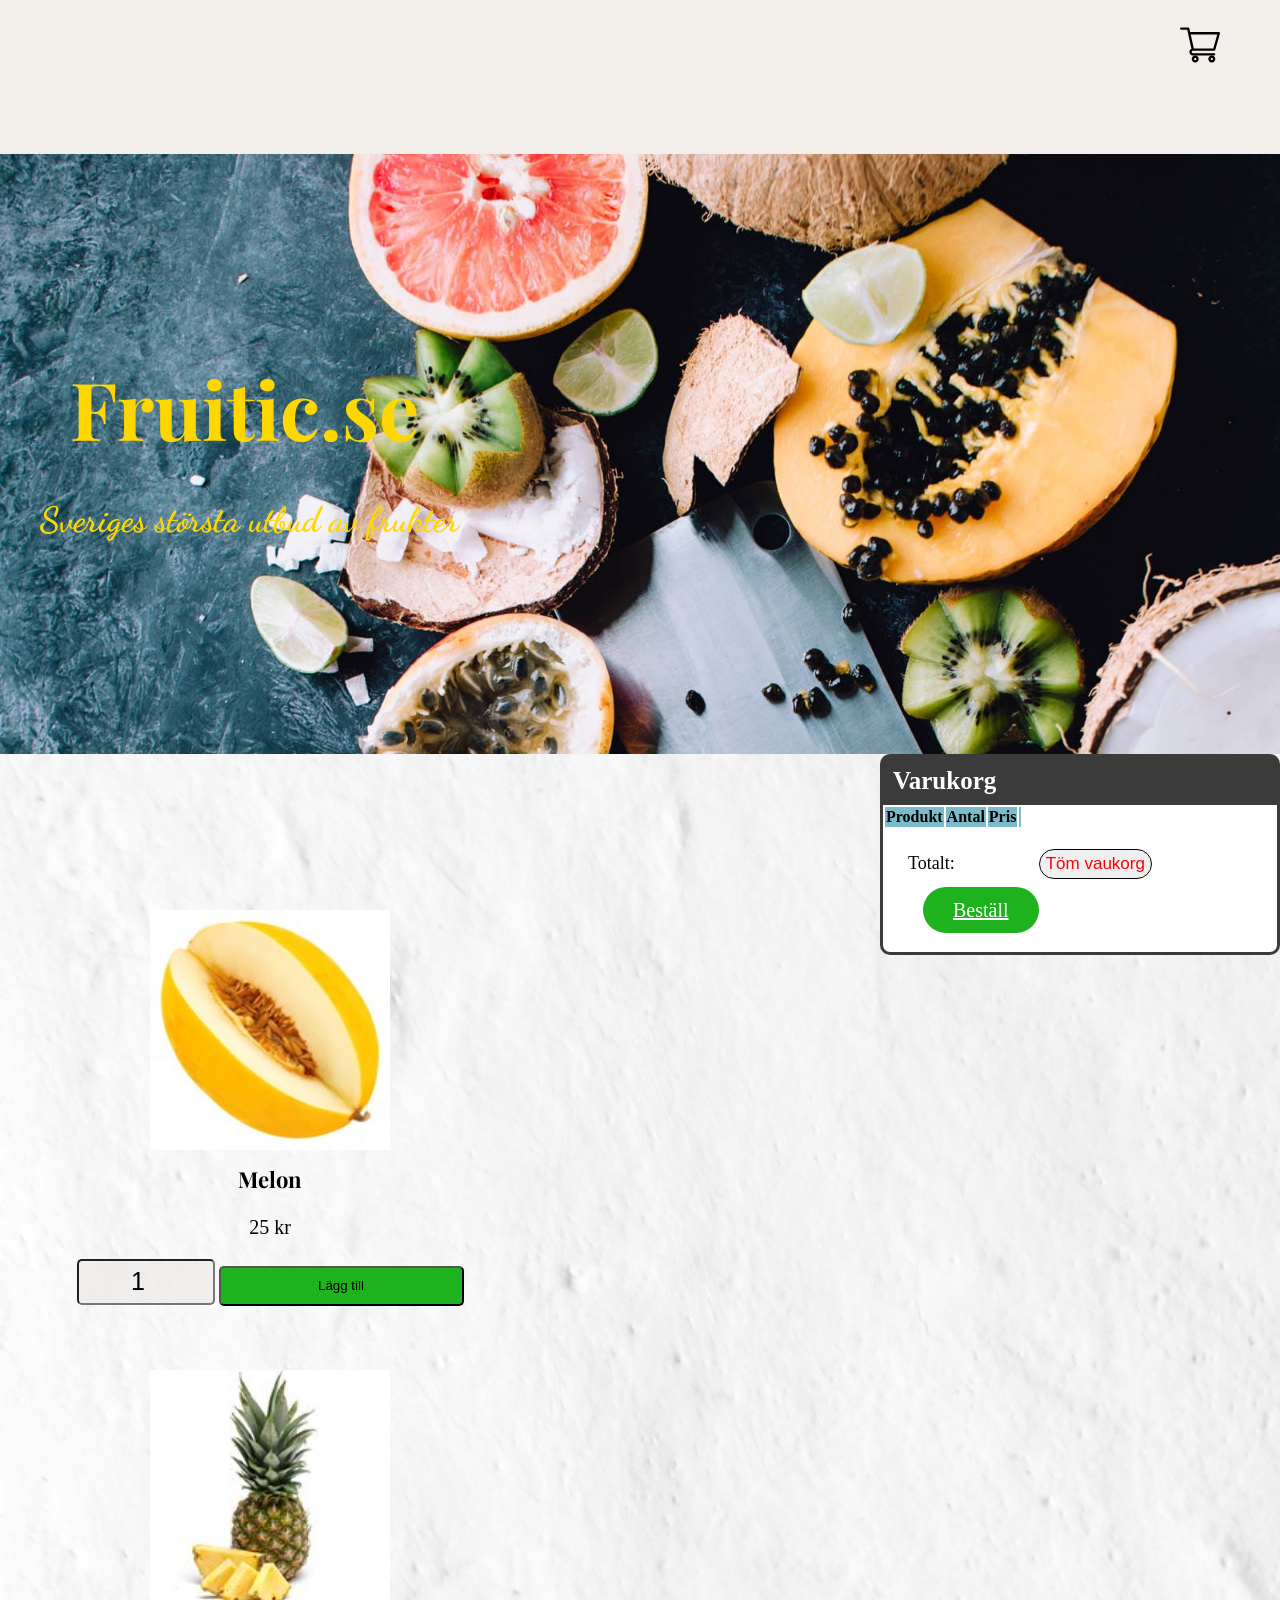
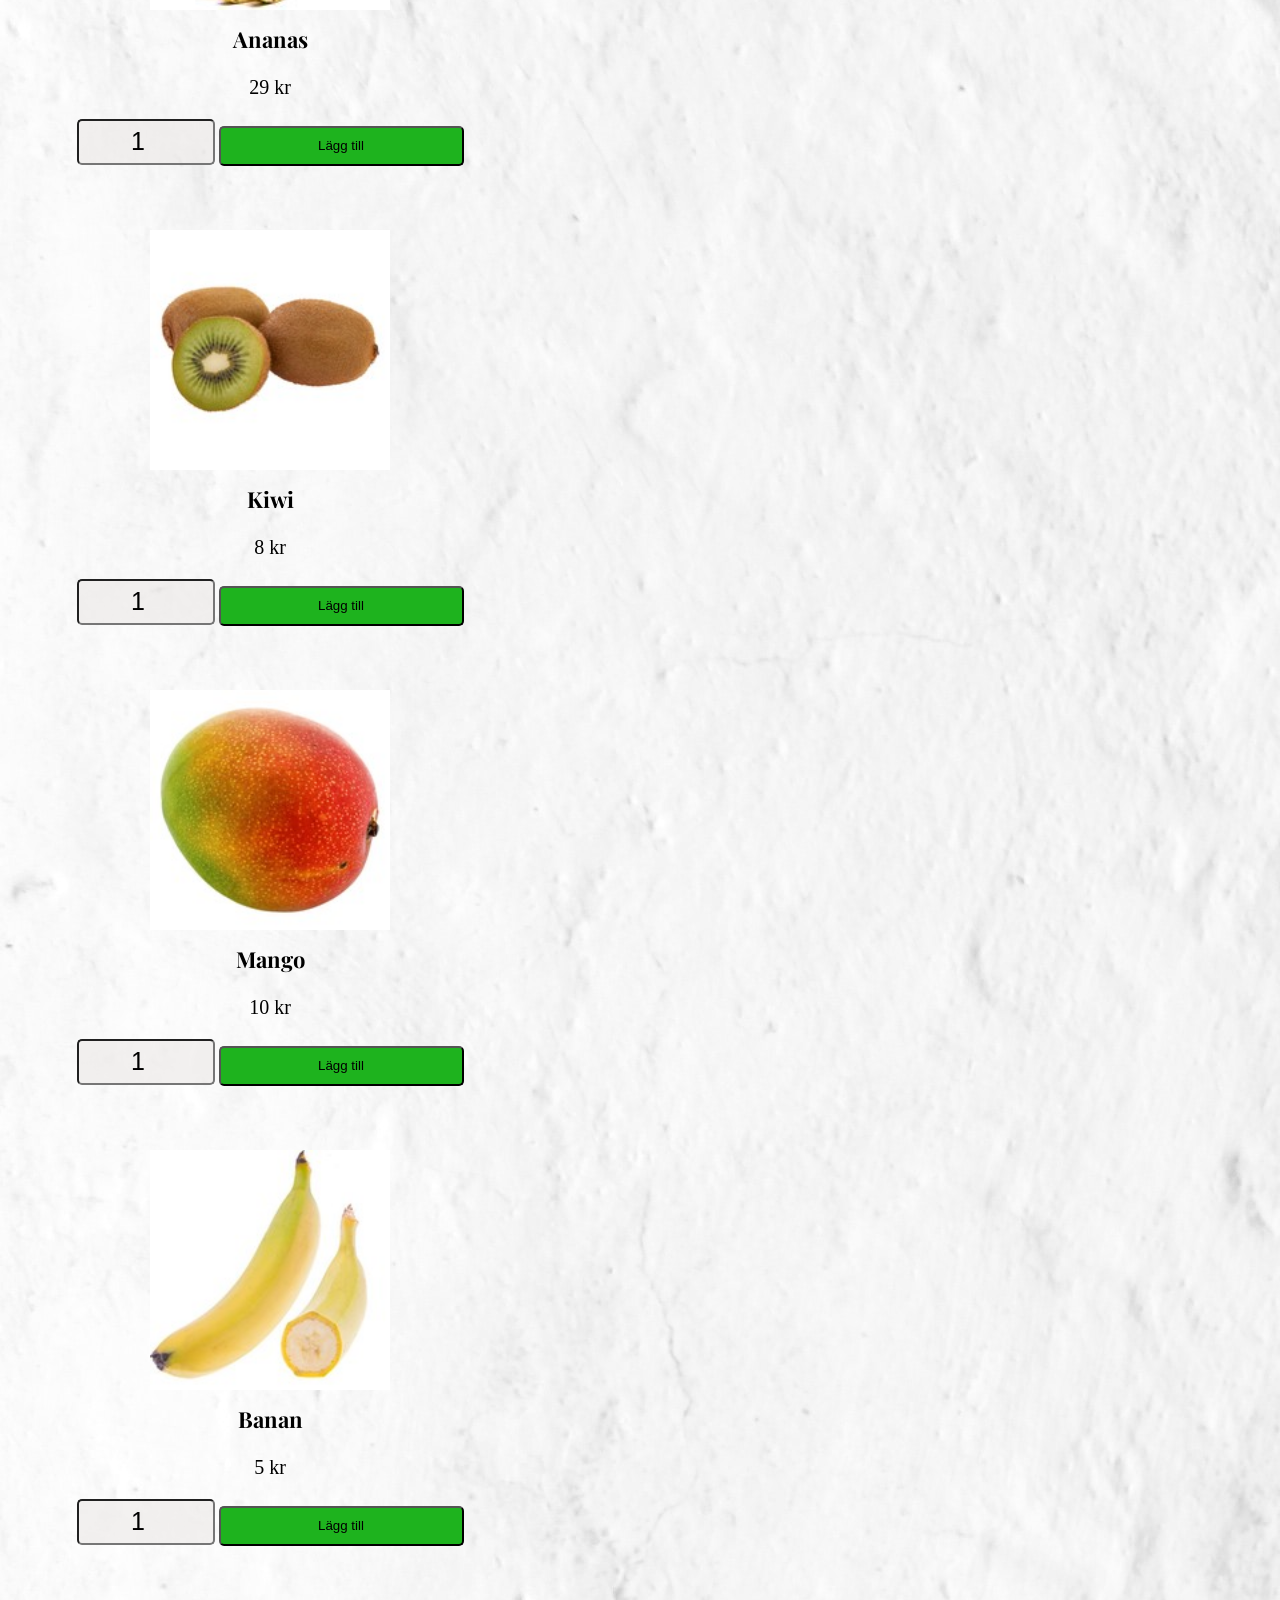
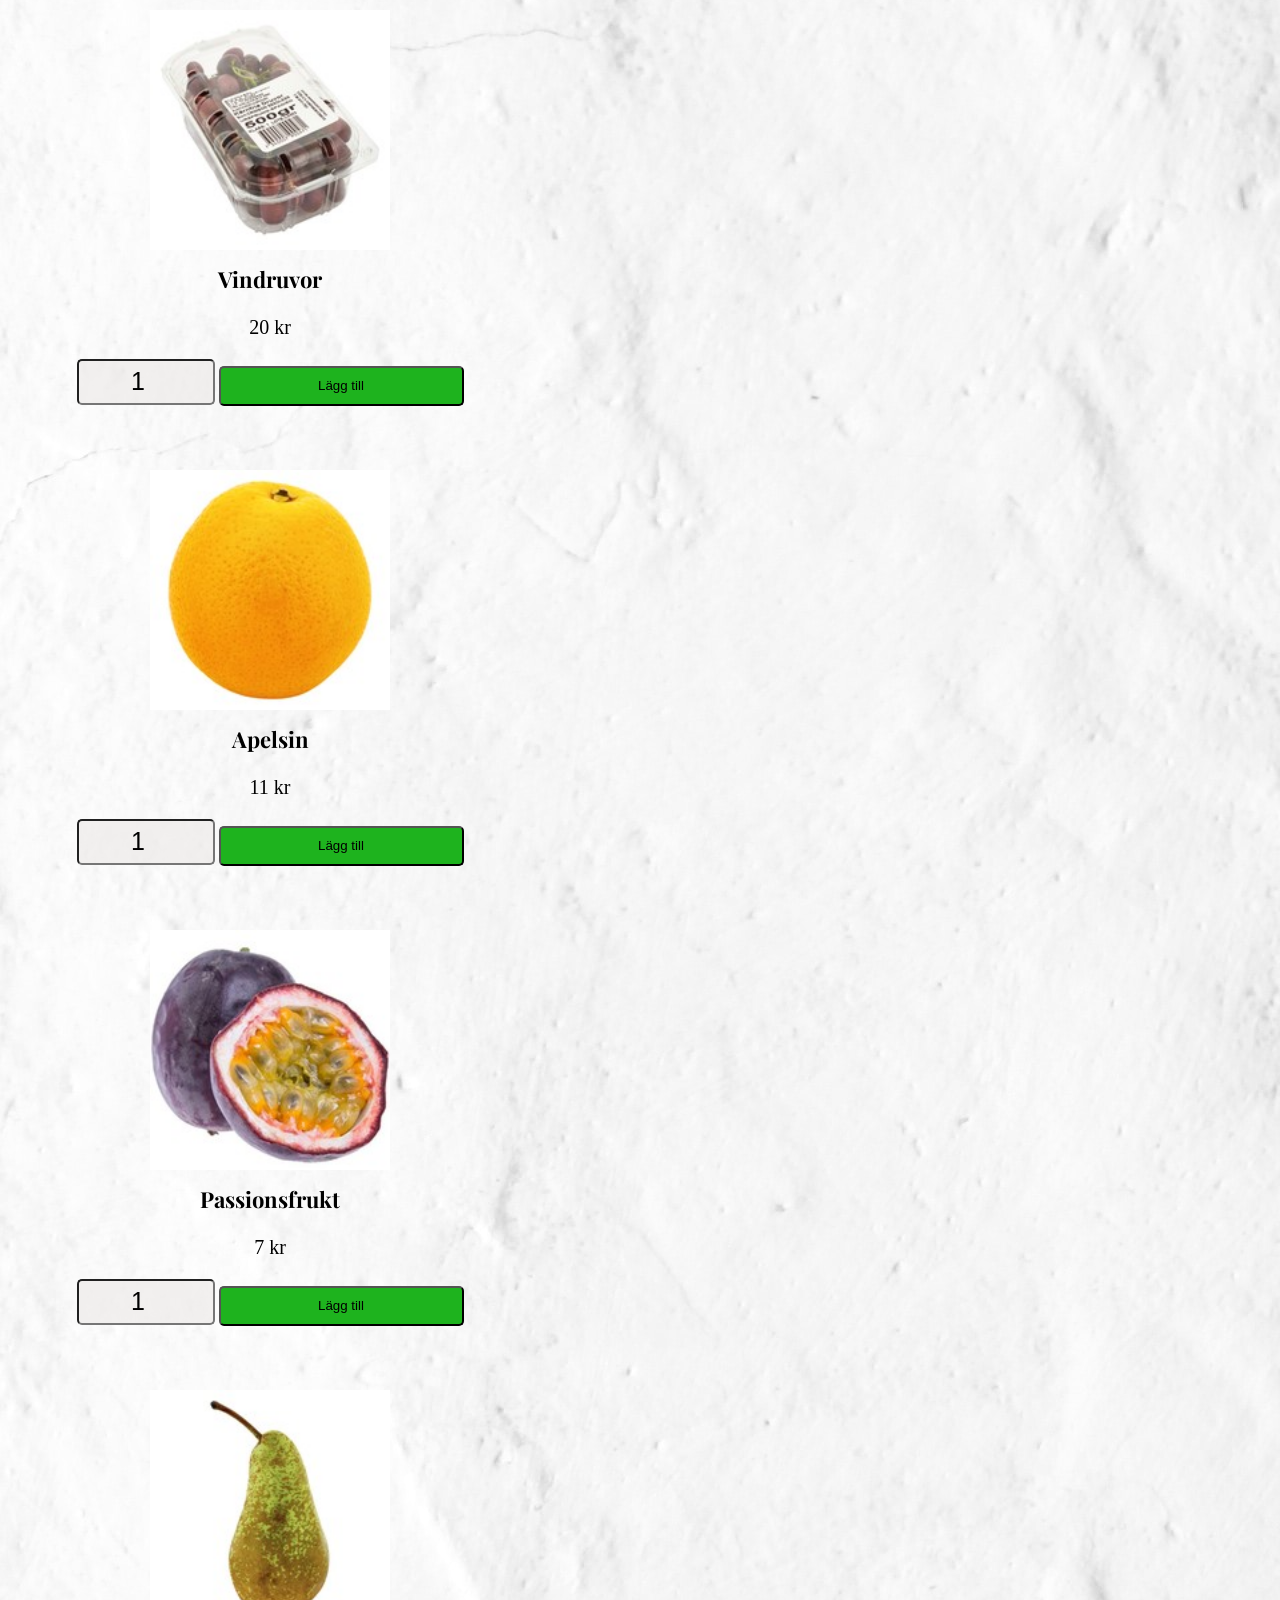
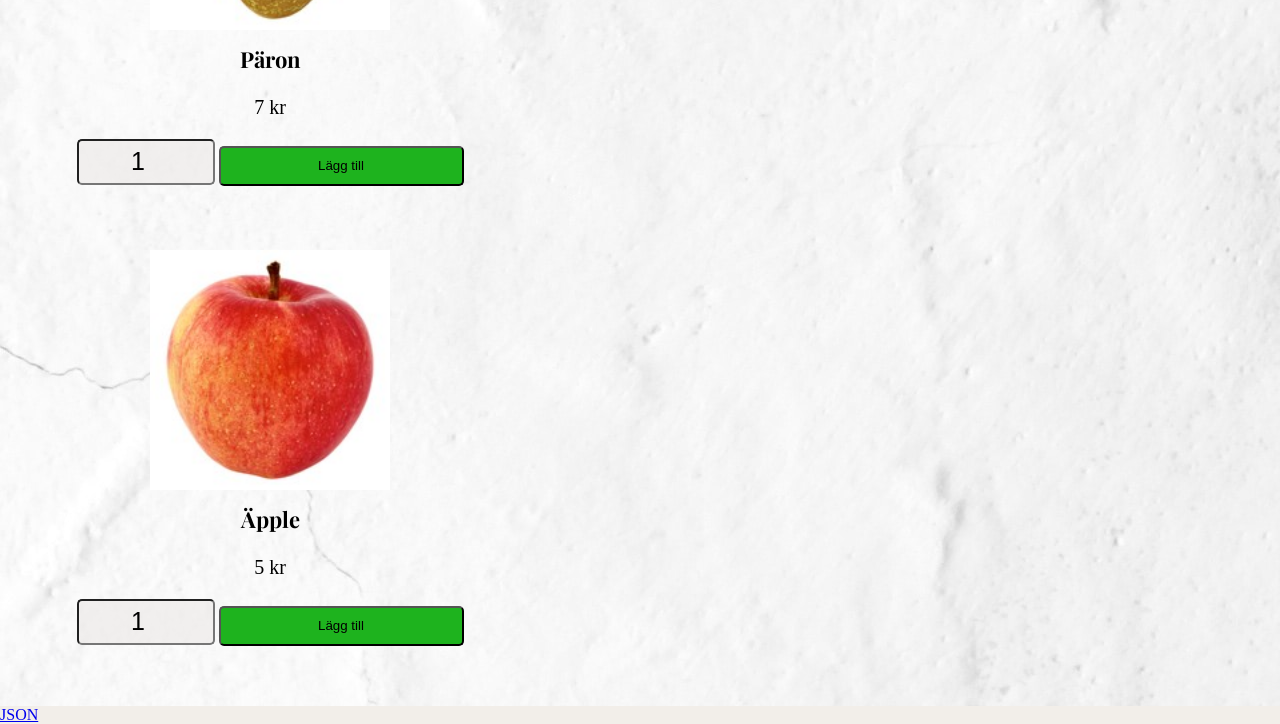
==== index.html @ 9d2d0670 "created shopping cart" ====
<!DOCTYPE html>
<html lang="en">

<head>
    <meta charset="UTF-8" />
    <meta name="viewport" content="width=device-width, initial-scale=1.0" />
    <meta http-equiv="X-UA-Compatible" content="ie=edge" />
    <script src="https://ajax.googleapis.com/ajax/libs/jquery/3.4.1/jquery.min.js"></script>
    <script src="https://maxcdn.bootstrapcdn.com/bootstrap/3.4.1/js/bootstrap.min.js"></script>
    <link href="https://fonts.googleapis.com/css?family=Dancing+Script|Playfair+Display&display=swap" rel="stylesheet">
    <link rel="stylesheet" href="https://bootswatch.com/4/yeti/bootstrap.min.css" />
    <link rel="stylesheet" type="text/css" href="style1.css" />
    <title>Fruitic</title>
</head>

<body>
    <nav>
        <img id="toggle-cart-btn" src="./image/supermarket.svg"></button>
    </nav>
    <header>
        <h1>Fruitic.se</h1>
        <h2>Sveriges största utbud av frukter</h2>
    </header>

    <section>
        <ul id="etiquette-wrapper" class="d-flex justify-content-center flex-wrap"></ul>
        <div class="cart-wrapper">
            <div class="cart">
                <h4>Varukorg</h4>
                <table class="table table-striped table-hover table-bordered">
                    <thead class=rubrik>
                        <tr>
                            <th>Produkt</th>
                            <th>Antal</th>
                            <th>Pris</th>
                            <th></th>
                        </tr>
                    </thead>
                    <tbody id="cart-items-holder"></tbody>
                </table>
                <span id="total">Totalt:</span>
                <button id="emptyCartBtn">Töm vaukorg</button>
                <a class="order" href="yourOrder.html">Beställ</a>
            </div>
        </div>
    </section>
    <a href="dataBase.json">JSON</a>
    <script src="main.js"></script>
</body>

</html>
---- style1.css ----
body {
    margin: 0;
    padding: 0;
    background:  #F2EEE9;
}
nav {
    display: block;
    height: 100px;
    position: sticky;
    top: 0;
    background:  #F2EEE9;
    z-index: 1;
}
header {
 background-image: url(/image/food-photographer-jennifer-pallian-AZJjIlbZM60-unsplash.jpg);
 height: 600px;
 background-repeat: no-repeat;
 background-size: cover;

}


section {
    display: grid;
    grid-template: 1fr / 1fr 400px;
    background-image: url(/image/bodyBack2.jpg)

}

.card-img-top img {
    height: 380px;
 } 

/* frukt bild */
.card img{
    
    object-fit: contain;
    width: 60%;
    padding: 20px;

}

/*Fruitic  */
h1 {
    
    width: 50%;
    color: #ffd700;
    padding-left: 70px;
    padding-top: 200px;
    font-size: 80px;
    font-family: 'Playfair Display', serif;
    position: -webkit-sticky;
    position: sticky;
    z-index: 1;
    /* top: -200px; */
    top: -13rem;
    
   
}
/* Texten i header */
h2{
    padding-left: 10px;
    margin-top: -15px;
    width: 500px;
    margin-left: 30px;
    color: #ffd700;
    font-family: 'Dancing Script', cursive;
    font-size: 35px;
 
}
/* Frukt namn */
h3 {
    font-size: 22px;
    font-family: 'Playfair Display', serif;
    margin-top: -10px;
    font-weight: bold;
}
/* produkter */
#etiquette-wrapper{
    padding-top: 90px;
    
}
/* Frukt box */
.card {
    margin: 30px;
    border-radius: 20px;
    overflow: hidden;
    width: 400px;
    text-align: center;
    align-items: center;
   
}
/* inputruta */
.inputQuant {
    width: 130px;
    height: 40px;
    border-radius: 5px;
    background: #eeebe9ad;
    margin-bottom: 15px;
    text-align: center;
    font-size: 25px;

}
.card-text {
    font-size: 20px;
}
/* Lägga till knappen */
.addBtn {
    border-radius: 5px;
    padding: 0;
    margin-left: 0px;
    width: 245px;
    height: 40px;
    background: rgb(30, 179, 30);
}

/* varukorg */
.cart {
    position: sticky;
    top: 100px;
    background: white;
    border: 3px solid rgb(59, 59, 59);
    border-radius: 10px;
    padding-bottom: 30px;

}
/* kundvagn */
#toggle-cart-btn {
    height: 40px;
    width: 40px;
    float: right;
    margin-top: 25px;
    margin-right: 60px;
    z-index: 10;
  
}
/* Delete hela varukorgen */
#emptyCartBtn {
    border-radius: 50px;
    height: 30px;
    margin: 20px 20px;
    font: bolder;
    font-size: 17px;
    color: red;
    border: 1px solid black;
    margin-left: 80px;
}

/* Delete knappar */
.dltBtn {
    background: rgb(238, 123, 123);
    border-radius: 100px;
    padding: 0;
    margin-left: 27px;
    padding: 5px;
}

.rubrik {
    background: rgba(72, 160, 182, 0.719);
    
}

h4 {
    background: rgb(59, 59, 59);
    color: white;
    margin: 0;
    padding: 10px;
    font-size: 25px;
}

/* bekräfta */
.order {
    background: rgb(30, 179, 30);
    border-radius: 80px;
    margin-left: 40px;
    color: white;
    padding: 12px 30px;
    margin-bottom: 0px;
    font-size: 20px;

}

#total {
    font-size: 18px;
    margin-left: 25px;
}
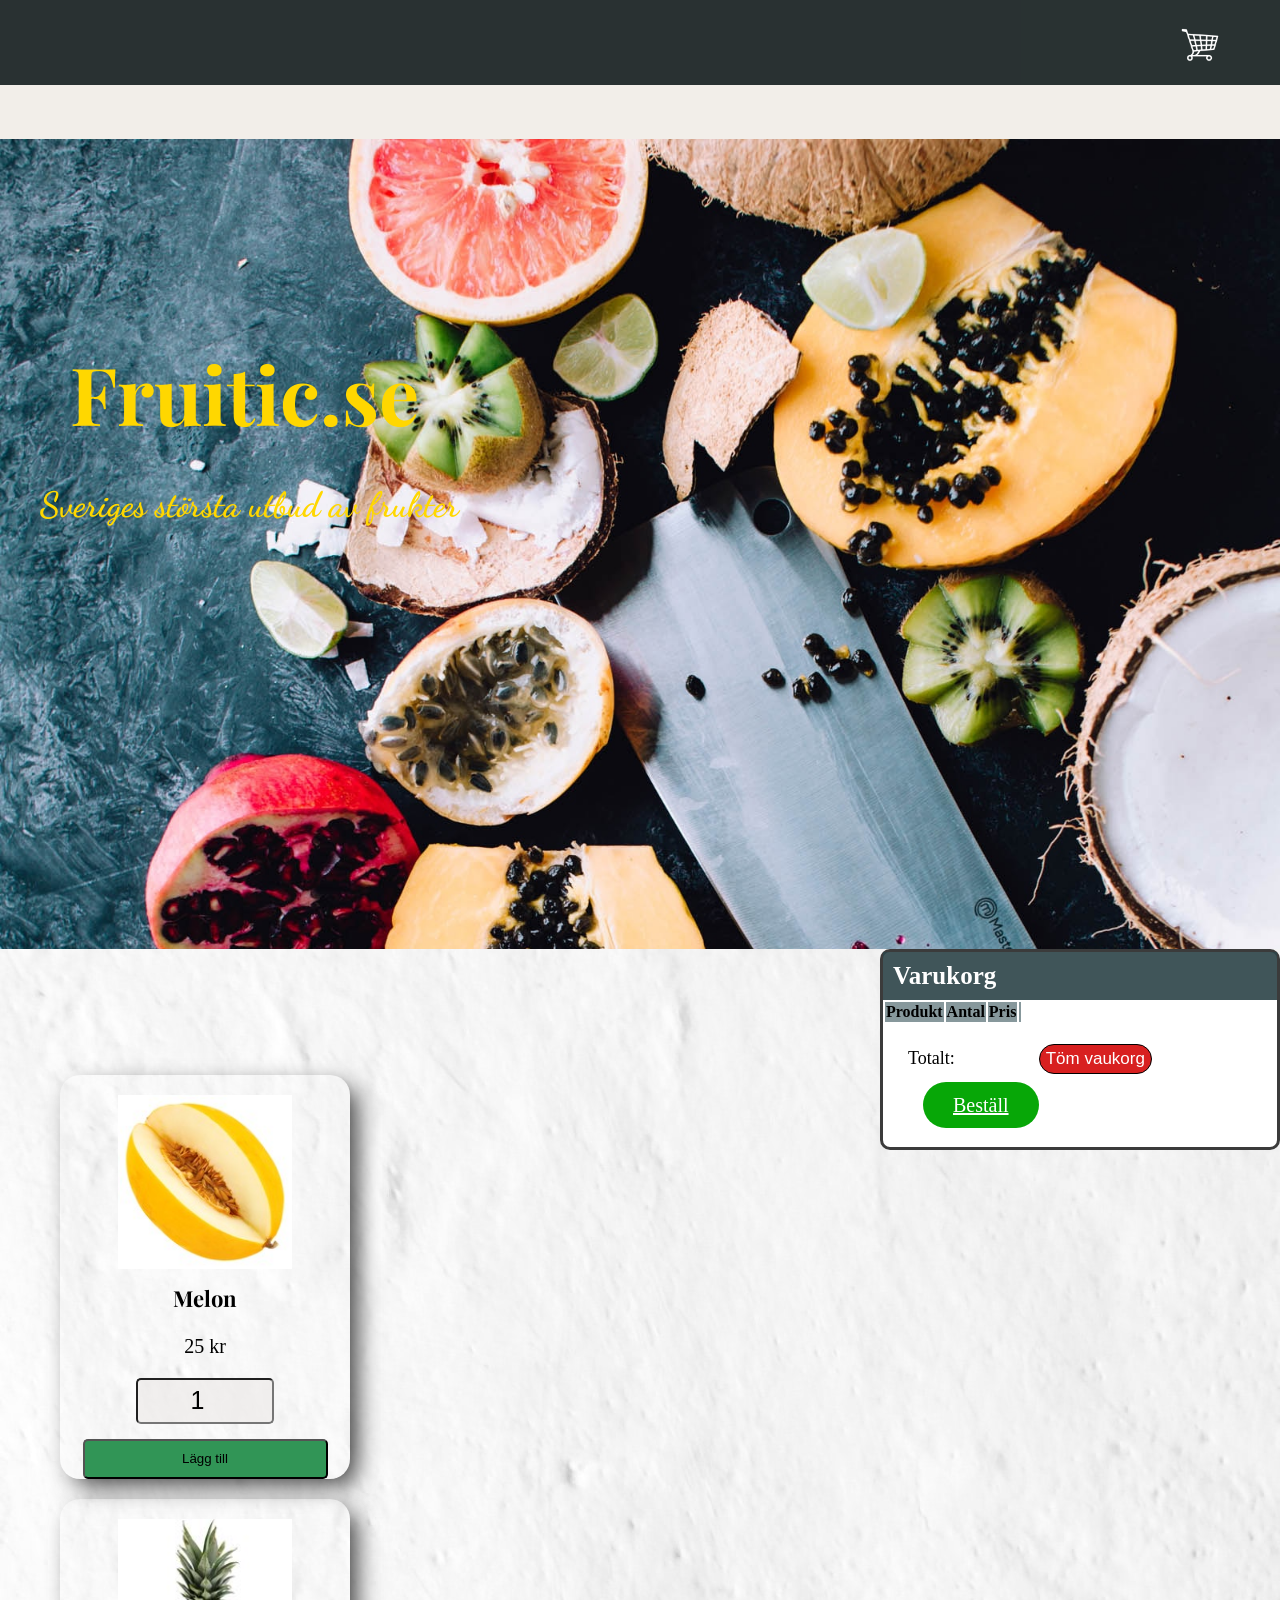
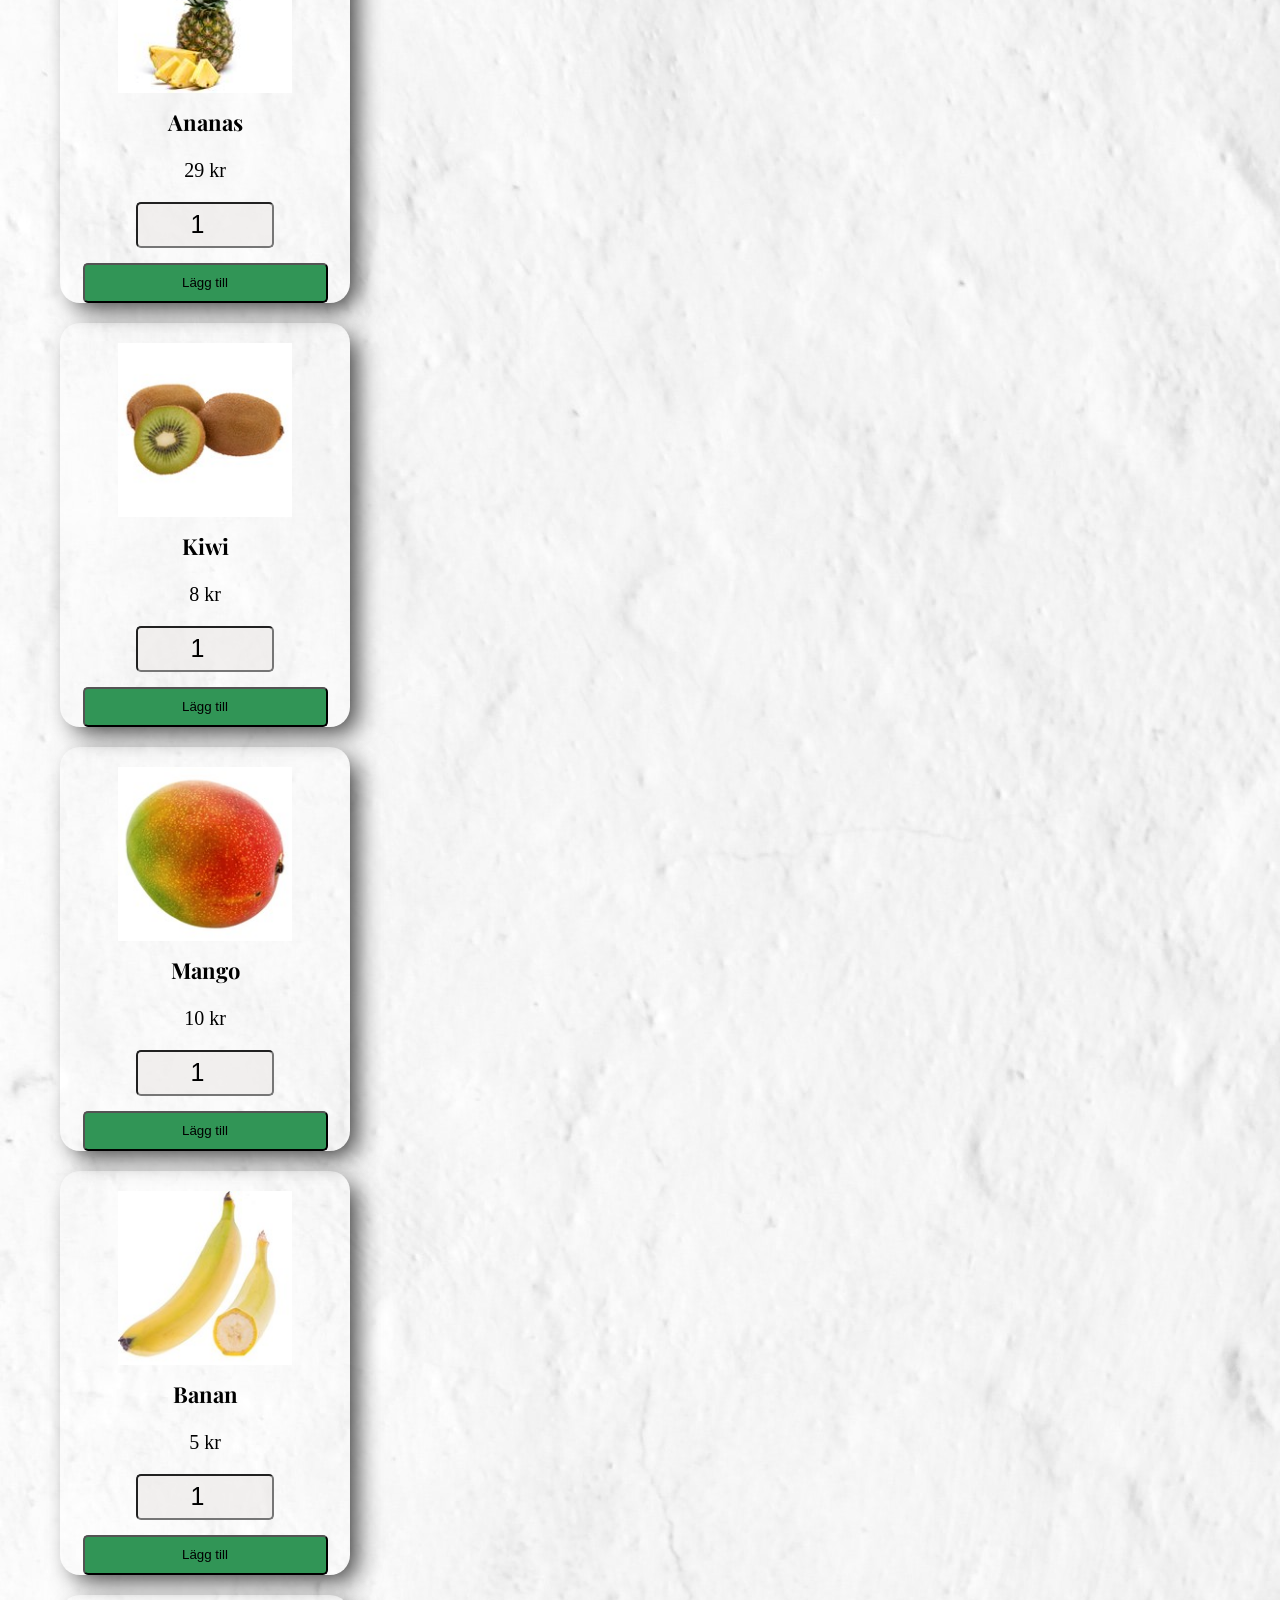
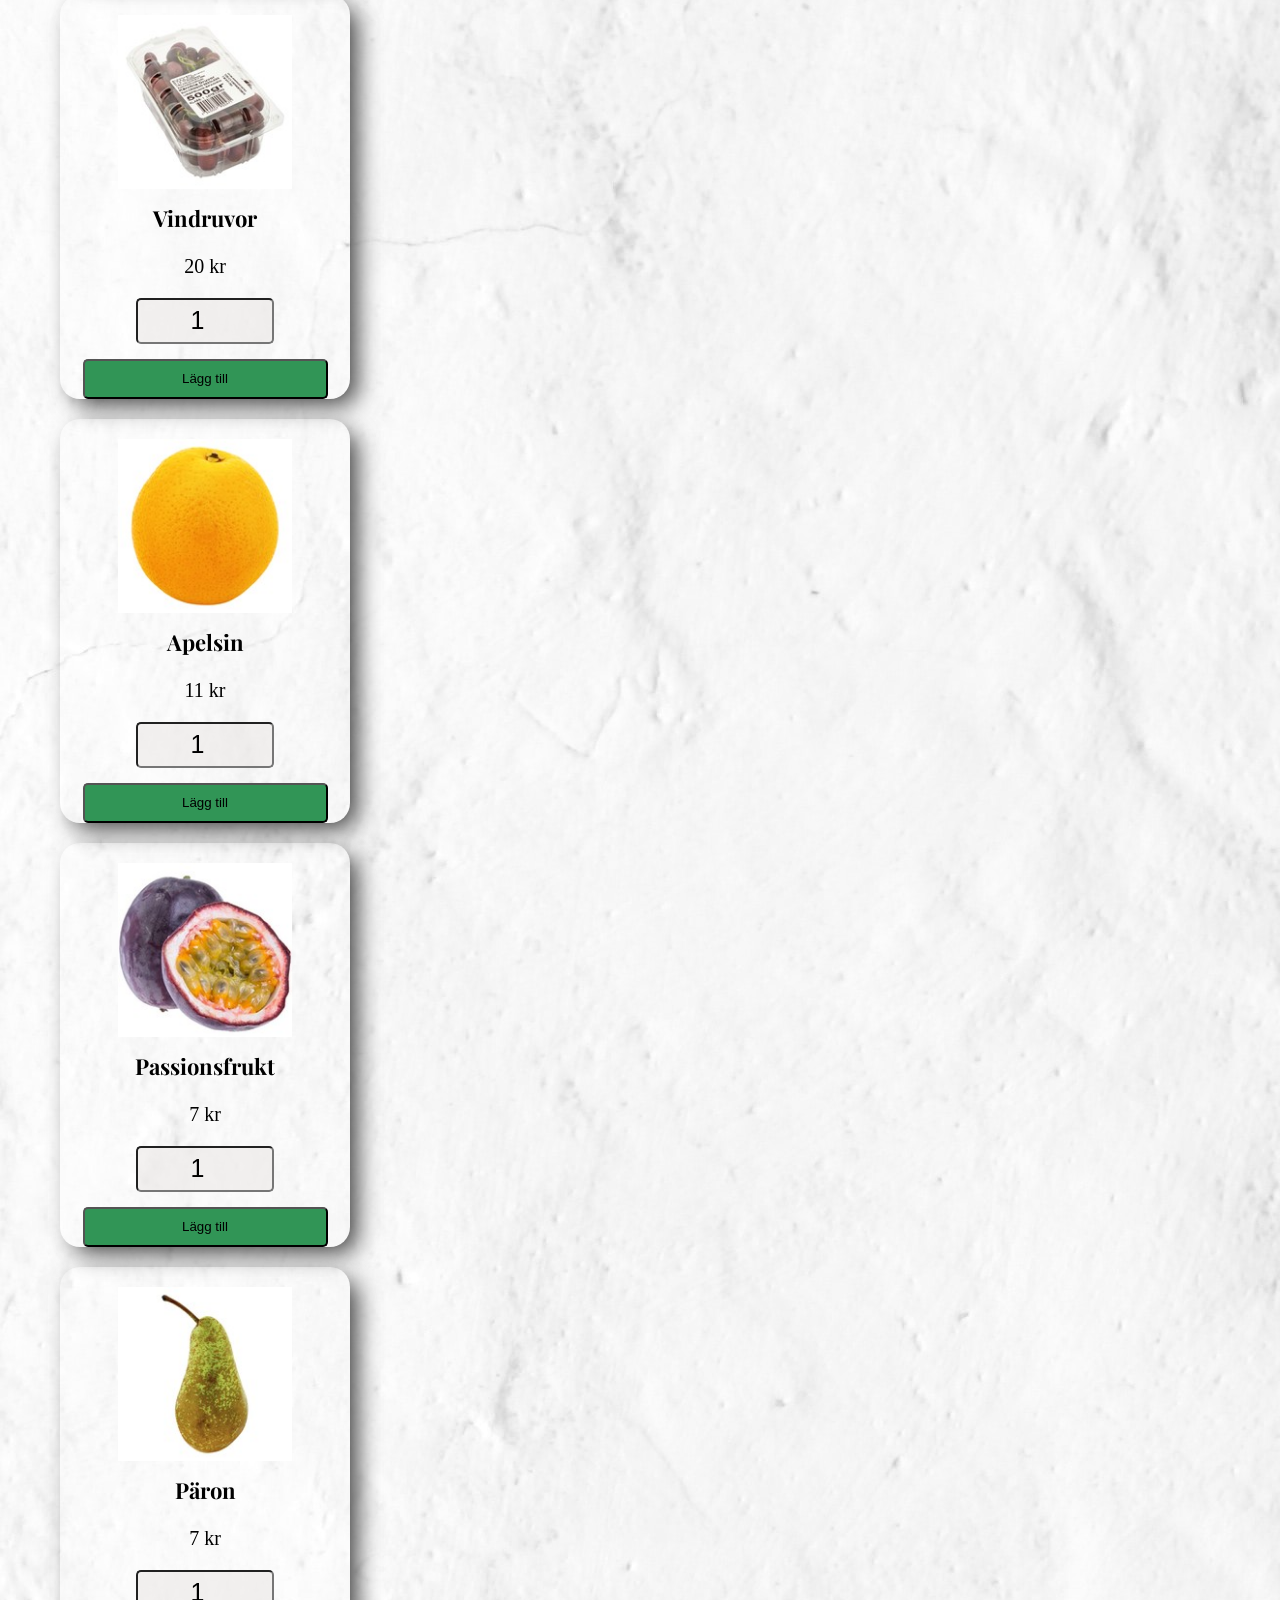
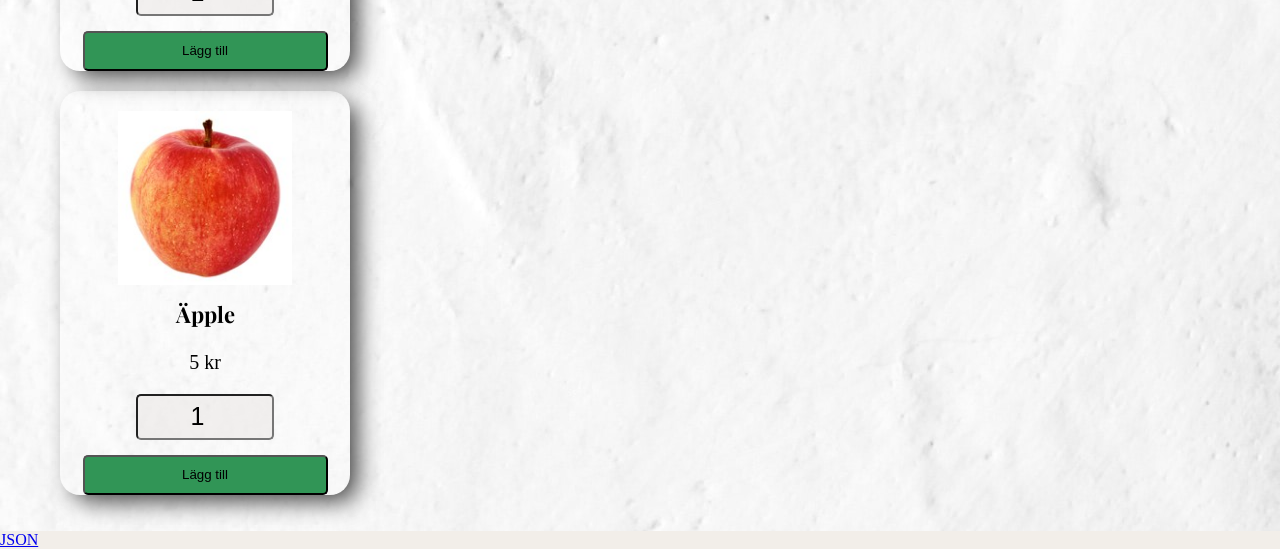
==== commit 901b2f3c: "changed nav style" ====
--- a/index.html
+++ b/index.html
@@ -15,7 +15,7 @@
 
 <body>
     <nav>
-        <img id="toggle-cart-btn" src="./image/supermarket.svg"></button>
+        <img id="toggle-cart-btn" src="./image/pngcart.png"></button>
     </nav>
     <header>
         <h1>Fruitic.se</h1>
--- a/style1.css
+++ b/style1.css
@@ -5,15 +5,15 @@
 }
 nav {
     display: block;
-    height: 100px;
+    height: 85px;
     position: sticky;
     top: 0;
-    background:  #F2EEE9;
+    background:  rgba(21, 31, 32, 0.911)    ;
     z-index: 1;
 }
 header {
  background-image: url(/image/food-photographer-jennifer-pallian-AZJjIlbZM60-unsplash.jpg);
- height: 600px;
+ height: 90vh;
  background-repeat: no-repeat;
  background-size: cover;
 
@@ -82,12 +82,13 @@
 }
 /* Frukt box */
 .card {
-    margin: 30px;
+    margin: 20px;
     border-radius: 20px;
     overflow: hidden;
-    width: 400px;
+    width: 290px;
     text-align: center;
     align-items: center;
+    box-shadow: 10px 9px 25px -3px rgba(0,0,0,0.75);
    
 }
 /* inputruta */
@@ -111,7 +112,7 @@
     margin-left: 0px;
     width: 245px;
     height: 40px;
-    background: rgb(30, 179, 30);
+    background: rgb(49, 149, 86);
 }
 
 /* varukorg */
@@ -124,6 +125,7 @@
     padding-bottom: 30px;
 
 }
+
 /* kundvagn */
 #toggle-cart-btn {
     height: 40px;
@@ -141,14 +143,15 @@
     margin: 20px 20px;
     font: bolder;
     font-size: 17px;
-    color: red;
+    color: white;
+    background-color: rgb(216, 32, 32);
     border: 1px solid black;
     margin-left: 80px;
 }
 
 /* Delete knappar */
 .dltBtn {
-    background: rgb(238, 123, 123);
+    background: rgb(216, 32, 32);
     border-radius: 100px;
     padding: 0;
     margin-left: 27px;
@@ -156,12 +159,12 @@
 }
 
 .rubrik {
-    background: rgba(72, 160, 182, 0.719);
+    background: rgba(88, 112, 117, 0.719);
     
 }
 
 h4 {
-    background: rgb(59, 59, 59);
+    background: rgba(46, 69, 73, 0.911);
     color: white;
     margin: 0;
     padding: 10px;
@@ -170,8 +173,8 @@
 
 /* bekräfta */
 .order {
-    background: rgb(30, 179, 30);
-    border-radius: 80px;
+    background: rgb(7, 167, 7);
+    border-radius: 25px;
     margin-left: 40px;
     color: white;
     padding: 12px 30px;
